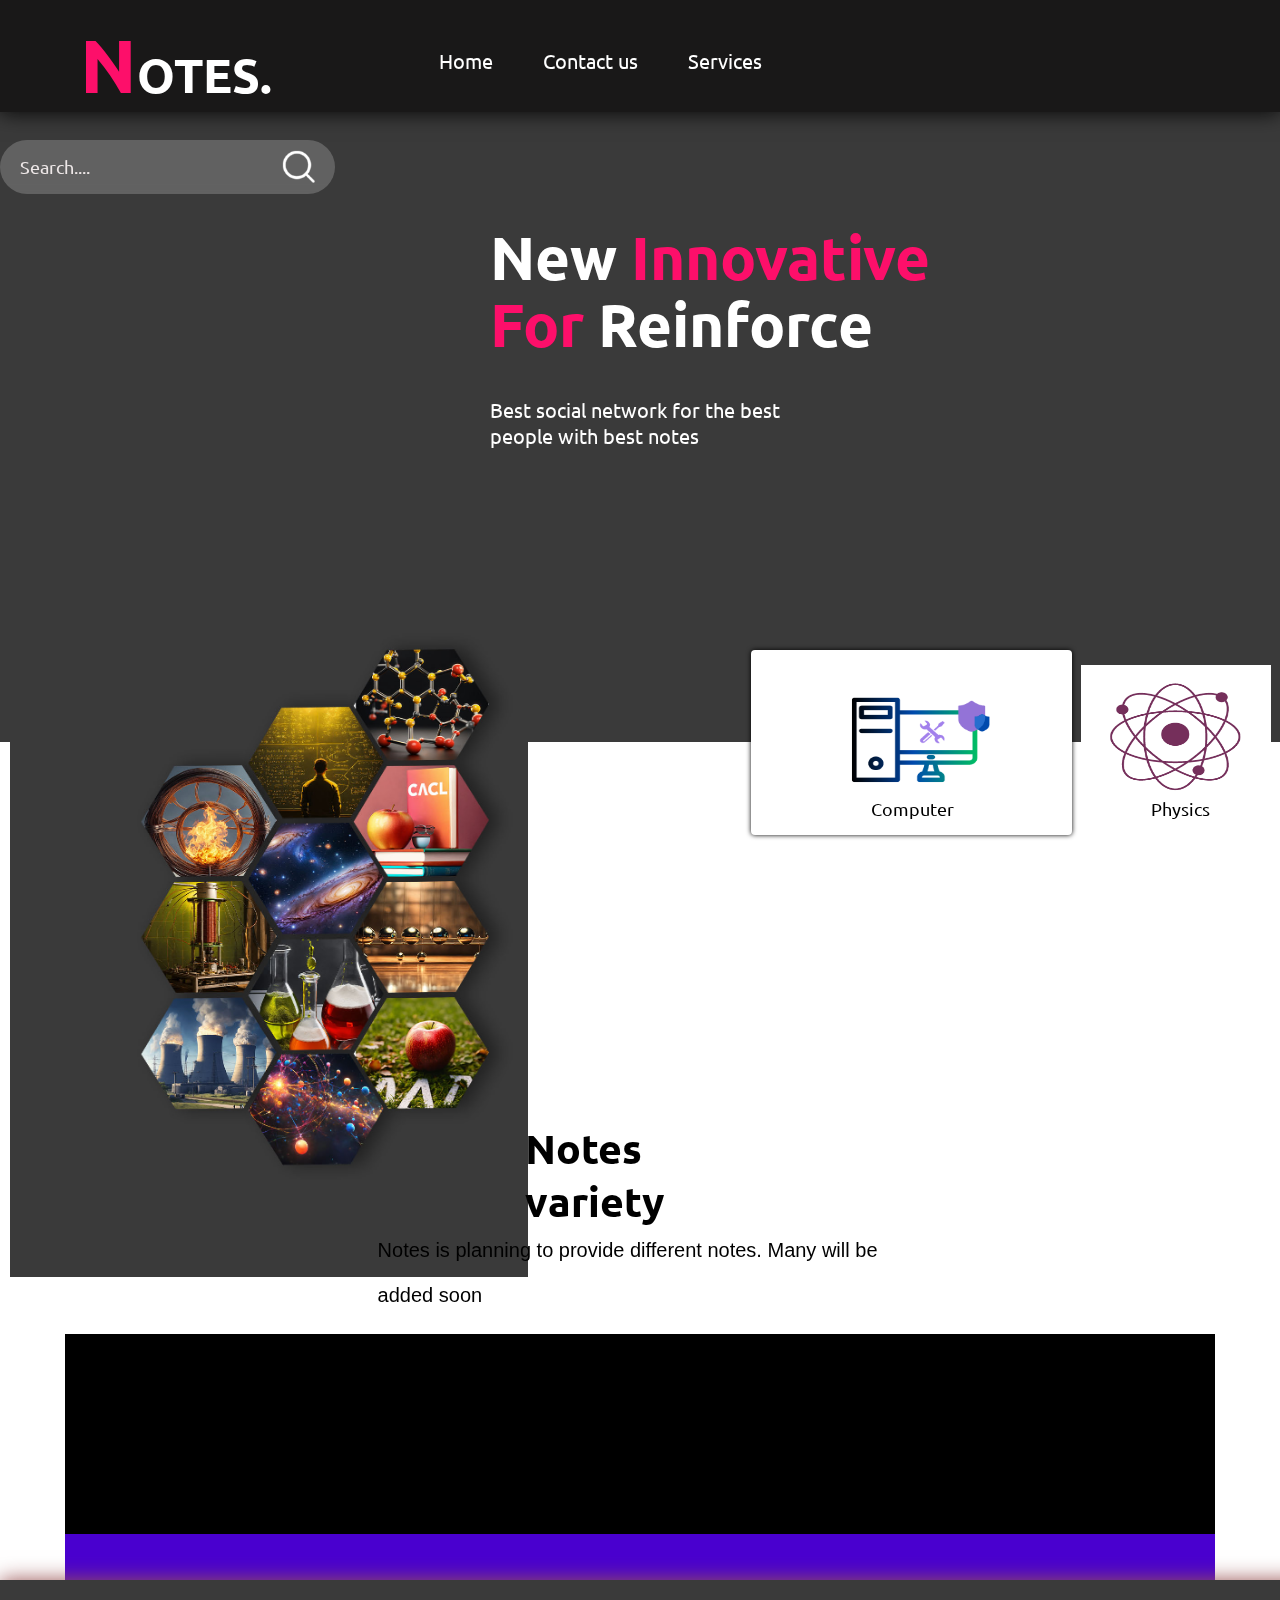
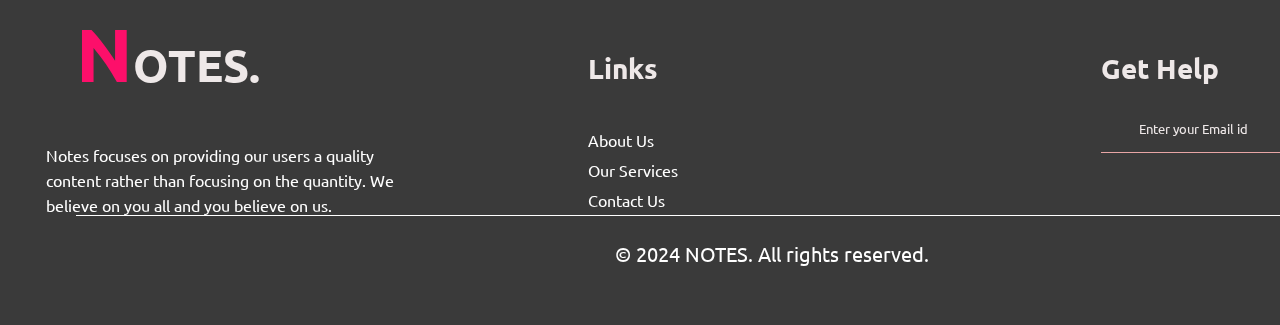
==== index.html @ 2093e9e4 "updated" ====
<!DOCTYPE html>
<html lang="en">

<head>
    <meta charset="UTF-8">
    <link rel="stylesheet" type="text/css" href="style.css">
    <meta name="viewport" content="width=device-width, initial-scale=1.0">
    <title>NOTES</title>
    <link rel="stylesheet" href="https://cdnjs.cloudflare.com/ajax/libs/font-awesome/6.6.0/css/all.min.css"
        integrity="sha512-Kc323vGBEqzTmouAECnVceyQqyqdsSiqLQISBL29aUW4U/M7pSPA/gEUZQqv1cwx4OnYxTxve5UMg5GT6L4JJg=="
        crossorigin="anonymous" referrerpolicy="no-referrer" />
    <link rel="preconnect" href="https://fonts.googleapis.com">
    <link rel="preconnect" href="https://fonts.gstatic.com" crossorigin>
    <link
        href="https://fonts.googleapis.com/css2?family=Ubuntu:ital,wght@0,300;0,400;0,500;0,700;1,300;1,400;1,500;1,700&display=swap"
        rel="stylesheet">
    <script async src="https://pagead2.googlesyndication.com/pagead/js/adsbygoogle.js?client=ca-pub-4961060830038316"
        crossorigin="anonymous"></script>
    <script src="home.js"></script>
</head>

<body>
    <header>
        <nav class="header">
            <div id="left">
                <h1><span>N</span>OTES.</h1>
            </div>
            <div id="mid">
                <ul>
                    <li><a href="home.html">Home</a></li>
                    <li><a href="contactus.html">Contact us</a></li>
                    <li><a href="service.html">Services</a></li>
                </ul>
            </div>
            <div id="right">
                <div class="search">
                    <form id="search">
                        <input type="text" placeholder="Search....">
                        <button type="submit" class="btn">
                            <img src="images/png.png">
                        </button>
                    </form>
                </div>
            </div>
            <input type="checkbox" id="check">
            <label for="check" id="checkbtn"><i class="fa-solid fa-bars"></i></label>
        </nav>
    </header>
    <div class="container">
        <div class="left">
            <h1>New <span>Innovative </span></h1>
            <h2><span>For </span>Reinforce</h2>
            <p>Best social network for the best <br> people with best notes</p>
        </div>
        <div class="right">
            <img src="images/photoshop/notes.jpg">
        </div>
    </div>
    <div class="main">
        <div class="mainer">
            <div id="img1">
                <img src="images/photoshop/comp.png">
                <p>Computer</p>
            </div>
            <div id="img2">
                <img src="images/photoshop/phy.png">
                <p>Physics</p>
            </div>
            <div id="img3">
                <img src="images/photoshop/chem.jpg">
                <p>Chemistry</p>
            </div>
            <div id="img4">
                <img src="images/photoshop/math.png">
                <p>Mathematics</p>
            </div>
        </div>
        <div class="midder">
            <h5>Notes variety</h5>
            <p>Notes is planning to provide different notes. Many will be added soon</p>
        </div>
        <div class="maindown">
            <div class="item" id="item1"></div>
            <div class="item" id="item2"></div>
            <div class="item" id="item3"></div>
            <div class="item" id="item4"></div>
            <div class="item" id="item5"></div>
            <div class="item" id="item6"></div>
        </div>
    </div>
    <footer>
        <div class="row">
            <div class="column">
                <h1><span>N</span>OTES.</h1>
                <div id="fpara">
                    <p>Notes focuses on providing our users a quality content rather than focusing on the quantity. We
                        believe on you all and you believe on us.
                </div>
                </p>
            </div>
            <div class="column">
                <h3>Links</h3>
                <ul>
                    <li><a href="aboutus.html">About Us</a></li>
                    <li><a href="service.html">Our Services</a></li>
                    <li><a href="contact.html">Contact Us</a></li>
                </ul>
            </div>
            <div class="column">
                <h3>Get Help</h3>
                <form>
                    <i class="fa-regular fa-envelope" style="color: aliceblue;"></i>
                    <input type="email" placeholder="Enter your Email id" required>
                    <button type="submit"><i class="fa-solid fa-arrow-right"></i></button>
                </form>
            </div>
        </div>

        <div class="classicons">
            <a href="https://www.facebook.com/"></a><i class="fab fa-facebook"></i>
        </div>

        <hr>
        <div class="copy">
            <p>&copy; 2024 NOTES. All rights reserved.</p>
        </div>
    </footer>
    <script src="home.js"></script>
</body>

</html>
---- style.css ----
* {
    margin: 0px;
    padding: 0px;
    font-family: ubuntu;
    box-sizing: border-box;
}

body {
    background-color: #ffffff;
    font-family: "Ubuntu", sans-serif;
    font-weight: 400;
    font-style: normal;
}

/*header started*/

.header {
    background-color: #191818;
    height: 112px;
    margin: auto;
    box-shadow: 0px 0px 20px #030303;
    position: sticky;
    top: 0px;
    z-index: 1;
}

/*left part of the header*/

#left {
    width: 256px;
    height: 112px;
    float: left;
    margin-left: 64px;
}

#left h1 {
    padding: 16px;
    color: #ffffff;
    font-size: 48px;
}

#left h1 span {
    color: #fd0f6a;
    font-size: 75px;
}

/*left part of the header end*/

/*mid part of the header start*/

#mid {
    float: left;
    width: 640px;
    height: 112px;
    margin-left: 1em;
}

#mid ul {
    margin-top: 3em;
    margin-left: 5em;
}

#mid ul li {
    display: inline;
    padding: 23px;
}

#mid ul li a {
    list-style: none;
    text-decoration: none;
    font-size: 20px;
    color: #ffffff;
    position: relative;
}

#mid ul li a::after {
    content: '';
    background: #ff345c;
    width: 0px;
    height: 3px;
    position: absolute;
    left: 0px;
    bottom: -6px;
    transition: 0.5s;
}

#mid ul li a:hover::after {
    width: 100%;
}

/*mid part of the header ended*/

/*right part of the header start*/
#right {
    float: left;
    width: 335px;
}

.search {
    margin-top: 28px;
}

#search {
    width: 100%;
    max-width: 400px;
    background-color: rgb(255, 255, 255, 0.2);
    display: flex;
    align-items: center;
    border-radius: 80px;
    padding: 2px 10px;
    backdrop-filter: blur(4px) saturate(180%);
}

#search input {
    background-color: transparent;
    flex: 1;
    border: 0;
    outline: none;
    padding: 14px 10px;
    font-size: 18px;
    color: #eee8e8;
    font-family: ubuntu;
}

::placeholder {
    color: #eee8e8;
    font-family: ubuntu;
}

#search button {
    border: 0;
    background-color: transparent;
    border-radius: 50%;
    cursor: pointer;
}

#search button img {
    width: 35px;
    margin-right: 10px;

}
#checkbtn{
    float: right;
    line-height: 100px;
    color: #f2f1f1;
    margin-right: 10px;
    
}
#check{
    display: none;
}

/*right part of the header ended*/
/*header ended*/

/*main body started*/
/*container started*/
.container {
    background-color: #3a3a3a;
    height: 630px;
}

/* container left body started*/

.left {
    width: 50%;
    height: 480px;
    box-sizing: border-box;
    margin-left: 8px;
    float: left;
    margin-top: 40px;
}

.left h1 {
    display: block;
    margin-left: 23%;
    margin-top: 12%;
    font-size: 60px;
    line-height: 55px;
    color: #ffffff;
}

.left h1 span {
    color: #fd0f6a;

}

.left h2 {
    display: block;
    margin-left: 23%;
    font-size: 60px;
    color: #ffffff;
}

.left h2 span {
    color: #fd0f6a;
}

.left p {
    display: block;
    margin-left: 23%;
    font-size: 20px;
    margin-top: 35px;
    font-family: "ubuntu";
    color: #ffffff;
}


/*left body ended*/

/*right body started*/
.right {

    width: 739px;
    height: 480px;
    box-sizing: border-box;
    margin-left: 10px;
    float: left;
    margin-right: 2px;
    margin-top: 10px;
}

.right img {
    width: 518px;
    height: 705px;
    margin-top: -70px;

}

/*right body ended*/

/*main part && middle box included*/

.main {
    background-color: #ffffff;
    height: 800px;
    box-sizing: border-box;
}

.mainer {
    background-color: #ffffff;
    height: 185px;
    position: relative;
    top: -92px;
    margin: 0px 208px;
    border-radius: 4px;
    box-shadow: 0px 0px 5px #000000;
    display: flex;
}

#img1 img {
    width: 160px;
    height: 110px;
    margin-top: 35px;
    margin-left: 90px;
}

#img2 img {
    width: 190px;
    height: 130px;
    margin-top: 15px;
    margin-left: 80px;
}

#img3 img {
    width: 150px;
    height: 135px;
    margin-top: 10px;
    margin-left: 90px;
}

#img4 img {
    width: 135px;
    height: 105px;
    margin-top: 38px;
    margin-left: 92px;
}

#img1 p {
    margin-left: 120px;
    font-size: 18px;
    font-weight: 400;
}


#img2 p {
    margin-left: 150px;
    font-size: 18px;
    font-weight: 400;
}

#img3 p {
    margin-left: 103px;
    font-size: 18px;
    font-weight: 400;
}

#img4 p {
    margin-left: 105px;
    font-weight: 400;
    font-size: 18px;
}

#vertical {
    background-color: #3a3a3a;
    width: 2px;
    height: 100px;
    display: inline-block;
}

/*main part && middle box ended*/

.midder h5 {
    font-size: 41px;
    margin: auto;
    width: 18%;
    margin-top: -40px;
}

.midder p {
    margin: auto;
    font-size: 20px;
    width: 41%;
    line-height: 45px;
    font-family: "Hind Siliguri", sans-serif;
}

.maindown {
    background-color: #4900cf;
    height: 560px;
    margin: 16px 65px 0px;
    display: flex;
}

.item {
    background-color: #000000;
    height: 200px;
    width: 200px;
    justify-content: center;
    flex-direction: column;
}

/*maindown started*/


/*maindown ended*/

/*main body ended*/

/*footer started*/

footer {
    width: 1518px;
    height: 345px;
    background: #3a3a3a;
    margin-top: 3%;
    line-height: 25px;
    position: absolute;
    box-shadow: 0px 0px 20px #985353;
}

.row {
    width: 90%;
    margin: auto;
    display: flex;
    flex-wrap: wrap;
    align-items: flex-start;
    justify-content: space-between;
    margin-top: 60px;
}

.column {
    flex-basis: 25%;
}

.column :nth-child(2),
.column:nth-child(3) {
    flex-basis: 25%;
}

.column h1 {
    font-size: 45px;
    color: #eee8e8;
}

.column span {
    color: #fd0f6a;
    font-size: 75px;
}

.column h3 {
    font-size: 28px;
    color: #eee8e8;
    position: relative;
    bottom: -15px;
}

#fpara p {
    bottom: -65px;
    position: relative;
    font-size: 16px;
    color: #ffffff;
    margin-left: -30px;
}

.column ul li {
    list-style: none;
    line-height: 30px;
    position: relative;
    bottom: -60px;

}

.column ul li a {
    text-decoration: none;
    color: #ffffff;
}

.column form {
    display: flex;
    align-items: center;
    padding-bottom: 15px;
    margin-top: 55px;
    border-bottom: 1px solid #e8a5a5;
    justify-content: space-between;
}

form .fa-regular {
    font-size: 18px;

}

form input {
    width: 185px;
    background: transparent;
    border: 0;
    outline: none;
    color: #ccc;
    margin-right: 80px;
}

form button {
    background: transparent;
    border: 0;
    outline: none;
    cursor: pointer;
}

form button .fa-solid {
    font-size: 16px;
    color: #ccc;
}

.classicons {
    position: relative;
    margin-left: 1110px;
    bottom: -35px;
}

.classicons .fab {
    width: 40px;
    height: 40px;
    border-radius: 50%;
    text-align: center;
    line-height: 43px;
    font-size: 20px;
    color: #000000;
    background-color: #ffffff;
    cursor: pointer;
}

hr {
    width: 90%;
    border: 0;
    border-bottom: 1px solid #fff;
    margin: 20px auto;
    position: relative;
    bottom: -40px;
}

.copy {
    margin-left: 615px;
    margin-top: 1%;
    justify-content: center;

}

.copy p {
    color: rgb(255, 255, 255);
    font-family: ubuntu;
    font-size: 20px;
    position: relative;
    bottom: -45px;
}


/*footer ended*/
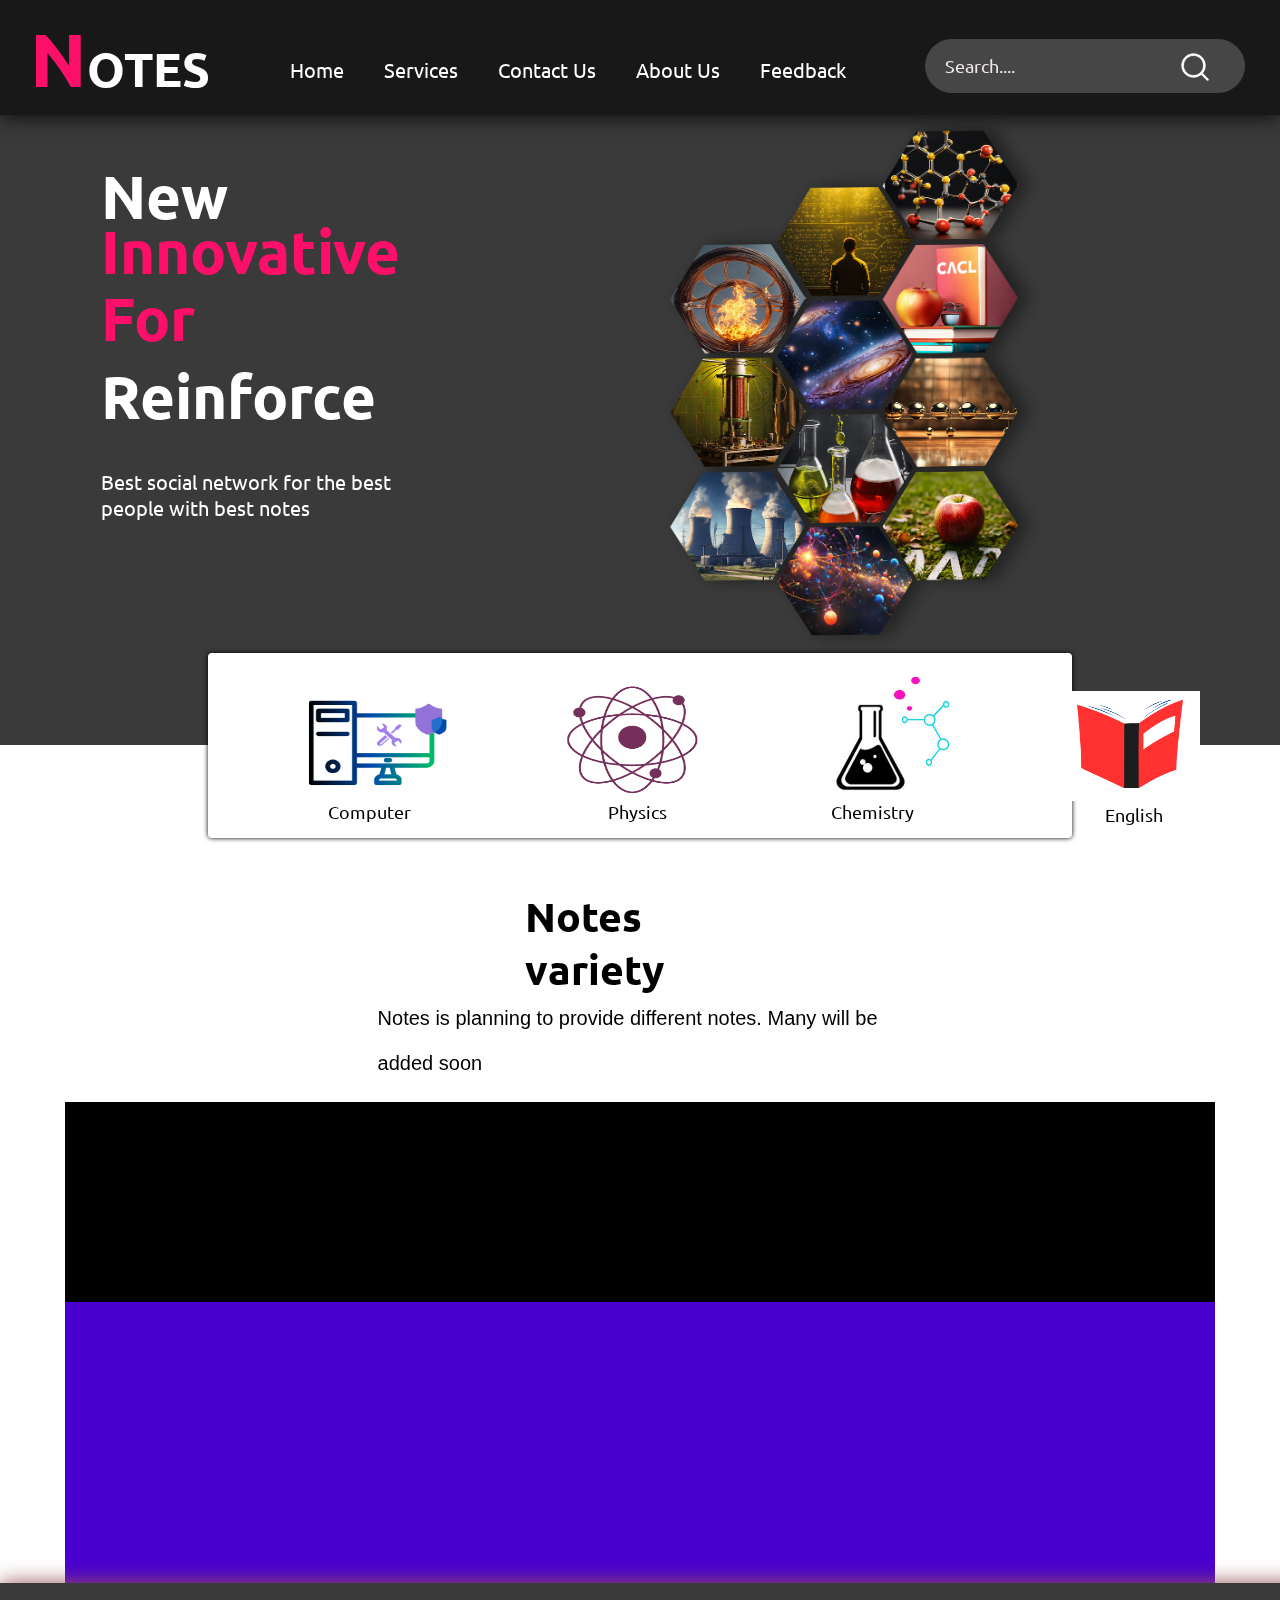
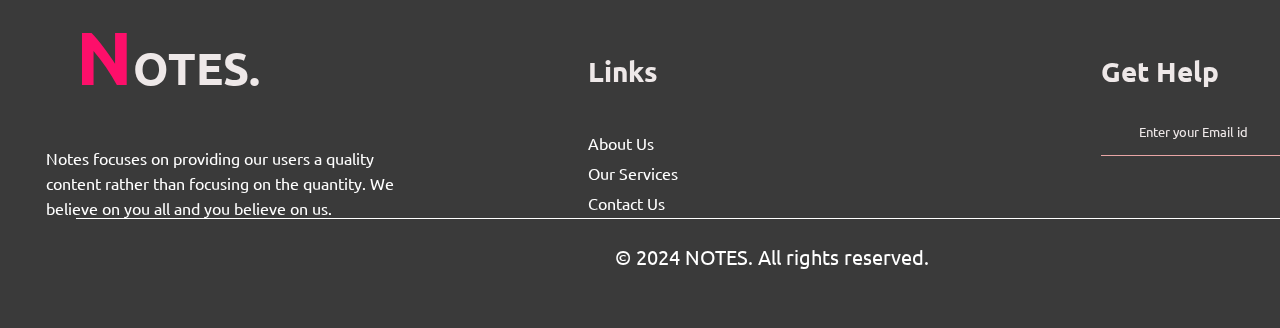
==== commit 49792de2: "updated" ====
--- a/index.html
+++ b/index.html
@@ -3,9 +3,9 @@
 
 <head>
     <meta charset="UTF-8">
-    <link rel="stylesheet" type="text/css" href="style.css">
     <meta name="viewport" content="width=device-width, initial-scale=1.0">
-    <title>NOTES</title>
+    <title>Notes</title>
+    <link rel="stylesheet" href="style.css">
     <link rel="stylesheet" href="https://cdnjs.cloudflare.com/ajax/libs/font-awesome/6.6.0/css/all.min.css"
         integrity="sha512-Kc323vGBEqzTmouAECnVceyQqyqdsSiqLQISBL29aUW4U/M7pSPA/gEUZQqv1cwx4OnYxTxve5UMg5GT6L4JJg=="
         crossorigin="anonymous" referrerpolicy="no-referrer" />
@@ -16,42 +16,38 @@
         rel="stylesheet">
     <script async src="https://pagead2.googlesyndication.com/pagead/js/adsbygoogle.js?client=ca-pub-4961060830038316"
         crossorigin="anonymous"></script>
-    <script src="home.js"></script>
 </head>
 
 <body>
-    <header>
-        <nav class="header">
-            <div id="left">
-                <h1><span>N</span>OTES.</h1>
-            </div>
-            <div id="mid">
-                <ul>
-                    <li><a href="home.html">Home</a></li>
-                    <li><a href="contactus.html">Contact us</a></li>
-                    <li><a href="service.html">Services</a></li>
-                </ul>
-            </div>
-            <div id="right">
-                <div class="search">
-                    <form id="search">
-                        <input type="text" placeholder="Search....">
-                        <button type="submit" class="btn">
-                            <img src="images/png.png">
-                        </button>
-                    </form>
-                </div>
-            </div>
-            <input type="checkbox" id="check">
-            <label for="check" id="checkbtn"><i class="fa-solid fa-bars"></i></label>
-        </nav>
-    </header>
+    <nav>
+        <div id="nav-bar-1">
+            <h1><span>N</span>OTES</h1>
+        </div>
+        <div id="nav-bar-2">
+            <ul>
+                <li>Home<a href="index.html"></a></li>
+                <li>Services<a href="#"></a></li>
+                <li>Contact Us<a href="#"></a></li>
+                <li>About Us<a href="#"></a></li>
+                <li>Feedback<a href="#"></a></li>
+            </ul>
+        </div>
+        <div id="nav-bar-3">
+            <form id="search">
+                <input type="text" placeholder="Search....">
+                <button type="submit" class="btn">
+                    <img src="images/png.png">
+                </button>
+            </form>
+        </div>
+    </nav>
     <div class="container">
         <div class="left">
             <h1>New <span>Innovative </span></h1>
             <h2><span>For </span>Reinforce</h2>
             <p>Best social network for the best <br> people with best notes</p>
         </div>
+        
         <div class="right">
             <img src="images/photoshop/notes.jpg">
         </div>
@@ -71,8 +67,8 @@
                 <p>Chemistry</p>
             </div>
             <div id="img4">
-                <img src="images/photoshop/math.png">
-                <p>Mathematics</p>
+                <img src="images/photoshop/eng.png">
+                <p>English</p>
             </div>
         </div>
         <div class="midder">
@@ -93,7 +89,8 @@
             <div class="column">
                 <h1><span>N</span>OTES.</h1>
                 <div id="fpara">
-                    <p>Notes focuses on providing our users a quality content rather than focusing on the quantity. We
+                    <p>Notes focuses on providing our users a quality content rather than focusing on the quantity.
+                        We
                         believe on you all and you believe on us.
                 </div>
                 </p>
@@ -124,8 +121,9 @@
         <div class="copy">
             <p>&copy; 2024 NOTES. All rights reserved.</p>
         </div>
-    </footer>
+    </footer> 
     <script src="home.js"></script>
+
 </body>
 
 </html>--- a/style.css
+++ b/style.css
@@ -2,124 +2,79 @@
     margin: 0px;
     padding: 0px;
     font-family: ubuntu;
-    box-sizing: border-box;
-}
-
-body {
-    background-color: #ffffff;
-    font-family: "Ubuntu", sans-serif;
-    font-weight: 400;
-    font-style: normal;
-}
-
-/*header started*/
-
-.header {
+}
+
+nav {
+    width: 100%;
+    height: 115px;
     background-color: #191818;
-    height: 112px;
-    margin: auto;
     box-shadow: 0px 0px 20px #030303;
     position: sticky;
-    top: 0px;
-    z-index: 1;
-}
-
-/*left part of the header*/
-
-#left {
-    width: 256px;
-    height: 112px;
-    float: left;
-    margin-left: 64px;
-}
-
-#left h1 {
-    padding: 16px;
+    display: flex;
+    align-items: center;
+    justify-content: space-between;
+    overflow: hidden;
+}
+
+nav #nav-bar-1 {
+    display: flex;
+    align-items: center;
+    justify-content: space-between;
+    margin-left: 30px;
+}
+
+nav h1 {
     color: #ffffff;
     font-size: 48px;
 }
 
-#left h1 span {
+nav h1 span {
     color: #fd0f6a;
     font-size: 75px;
 }
 
-/*left part of the header end*/
-
-/*mid part of the header start*/
-
-#mid {
-    float: left;
-    width: 640px;
-    height: 112px;
-    margin-left: 1em;
-}
-
-#mid ul {
-    margin-top: 3em;
-    margin-left: 5em;
-}
-
-#mid ul li {
-    display: inline;
-    padding: 23px;
-}
-
-#mid ul li a {
+nav #nav-bar-2 {
+    display: flex;
+    align-items: center;
+    margin-top: 25px;
+}
+
+nav ul {
+    display: flex;
     list-style: none;
+}
+
+nav ul li {
     text-decoration: none;
     font-size: 20px;
     color: #ffffff;
-    position: relative;
-}
-
-#mid ul li a::after {
-    content: '';
-    background: #ff345c;
-    width: 0px;
-    height: 3px;
-    position: absolute;
-    left: 0px;
-    bottom: -6px;
-    transition: 0.5s;
-}
-
-#mid ul li a:hover::after {
+    margin: 0px 20px;
+    cursor: pointer;
+    position: relative;
+}
+
+#nav-bar-3 {
     width: 100%;
-}
-
-/*mid part of the header ended*/
-
-/*right part of the header start*/
-#right {
-    float: left;
-    width: 335px;
-}
-
-.search {
-    margin-top: 28px;
-}
-
-#search {
-    width: 100%;
-    max-width: 400px;
+    max-width: 300px;
     background-color: rgb(255, 255, 255, 0.2);
     display: flex;
     align-items: center;
     border-radius: 80px;
     padding: 2px 10px;
     backdrop-filter: blur(4px) saturate(180%);
-}
-
-#search input {
+    margin-right: 35px;
+    margin-top: 16px;
+}
+
+#nav-bar-3 input {
     background-color: transparent;
-    flex: 1;
     border: 0;
     outline: none;
     padding: 14px 10px;
     font-size: 18px;
     color: #eee8e8;
     font-family: ubuntu;
+    margin-right: 50px;
 }
 
 ::placeholder {
@@ -127,49 +82,64 @@
     font-family: ubuntu;
 }
 
-#search button {
+#nav-bar-3 button {
     border: 0;
     background-color: transparent;
     border-radius: 50%;
     cursor: pointer;
 }
 
-#search button img {
-    width: 35px;
-    margin-right: 10px;
-
-}
-#checkbtn{
-    float: right;
-    line-height: 100px;
-    color: #f2f1f1;
-    margin-right: 10px;
-    
-}
-#check{
-    display: none;
-}
-
-/*right part of the header ended*/
-/*header ended*/
-
-/*main body started*/
-/*container started*/
+#nav-bar-3 button img {
+    width: 30px;
+    margin: -8px -15px;
+
+}
+
+@media (max-width:415px) {
+    nav h1 {
+        font-size: 35px;
+
+        margin-bottom: 22px;
+    }
+
+    nav ul {
+        position: fixed;
+        top: 100px;
+        left: 0px;
+        background-color: #343131;
+        height: 20vh;
+        width: 100%;
+        display: block;
+        text-align: center;
+    }
+
+    nav ul li {
+        margin-top: 10px;
+    }
+
+    #nav-bar-3 {
+        position: fixed;
+        top: 300px;
+        background-color: #fd0f6a;
+    }
+
+}
+
+/*navigation ended
+
+ container left body started*/
+
 .container {
     background-color: #3a3a3a;
     height: 630px;
-}
-
-/* container left body started*/
-
-.left {
-    width: 50%;
-    height: 480px;
-    box-sizing: border-box;
-    margin-left: 8px;
-    float: left;
-    margin-top: 40px;
-}
+    display: flex;
+    justify-content: space-between;
+    overflow: hidden;
+}
+
+
+
+
 
 .left h1 {
     display: block;
@@ -210,19 +180,17 @@
 
 /*right body started*/
 .right {
-
     width: 739px;
     height: 480px;
     box-sizing: border-box;
     margin-left: 10px;
-    float: left;
     margin-right: 2px;
     margin-top: 10px;
 }
 
 .right img {
     width: 518px;
-    height: 705px;
+    height: 690px;
     margin-top: -70px;
 
 }
@@ -270,8 +238,8 @@
 }
 
 #img4 img {
-    width: 135px;
-    height: 105px;
+    width: 140px;
+    height: 110px;
     margin-top: 38px;
     margin-left: 92px;
 }
@@ -296,7 +264,7 @@
 }
 
 #img4 p {
-    margin-left: 105px;
+    margin-left: 137px;
     font-weight: 400;
     font-size: 18px;
 }
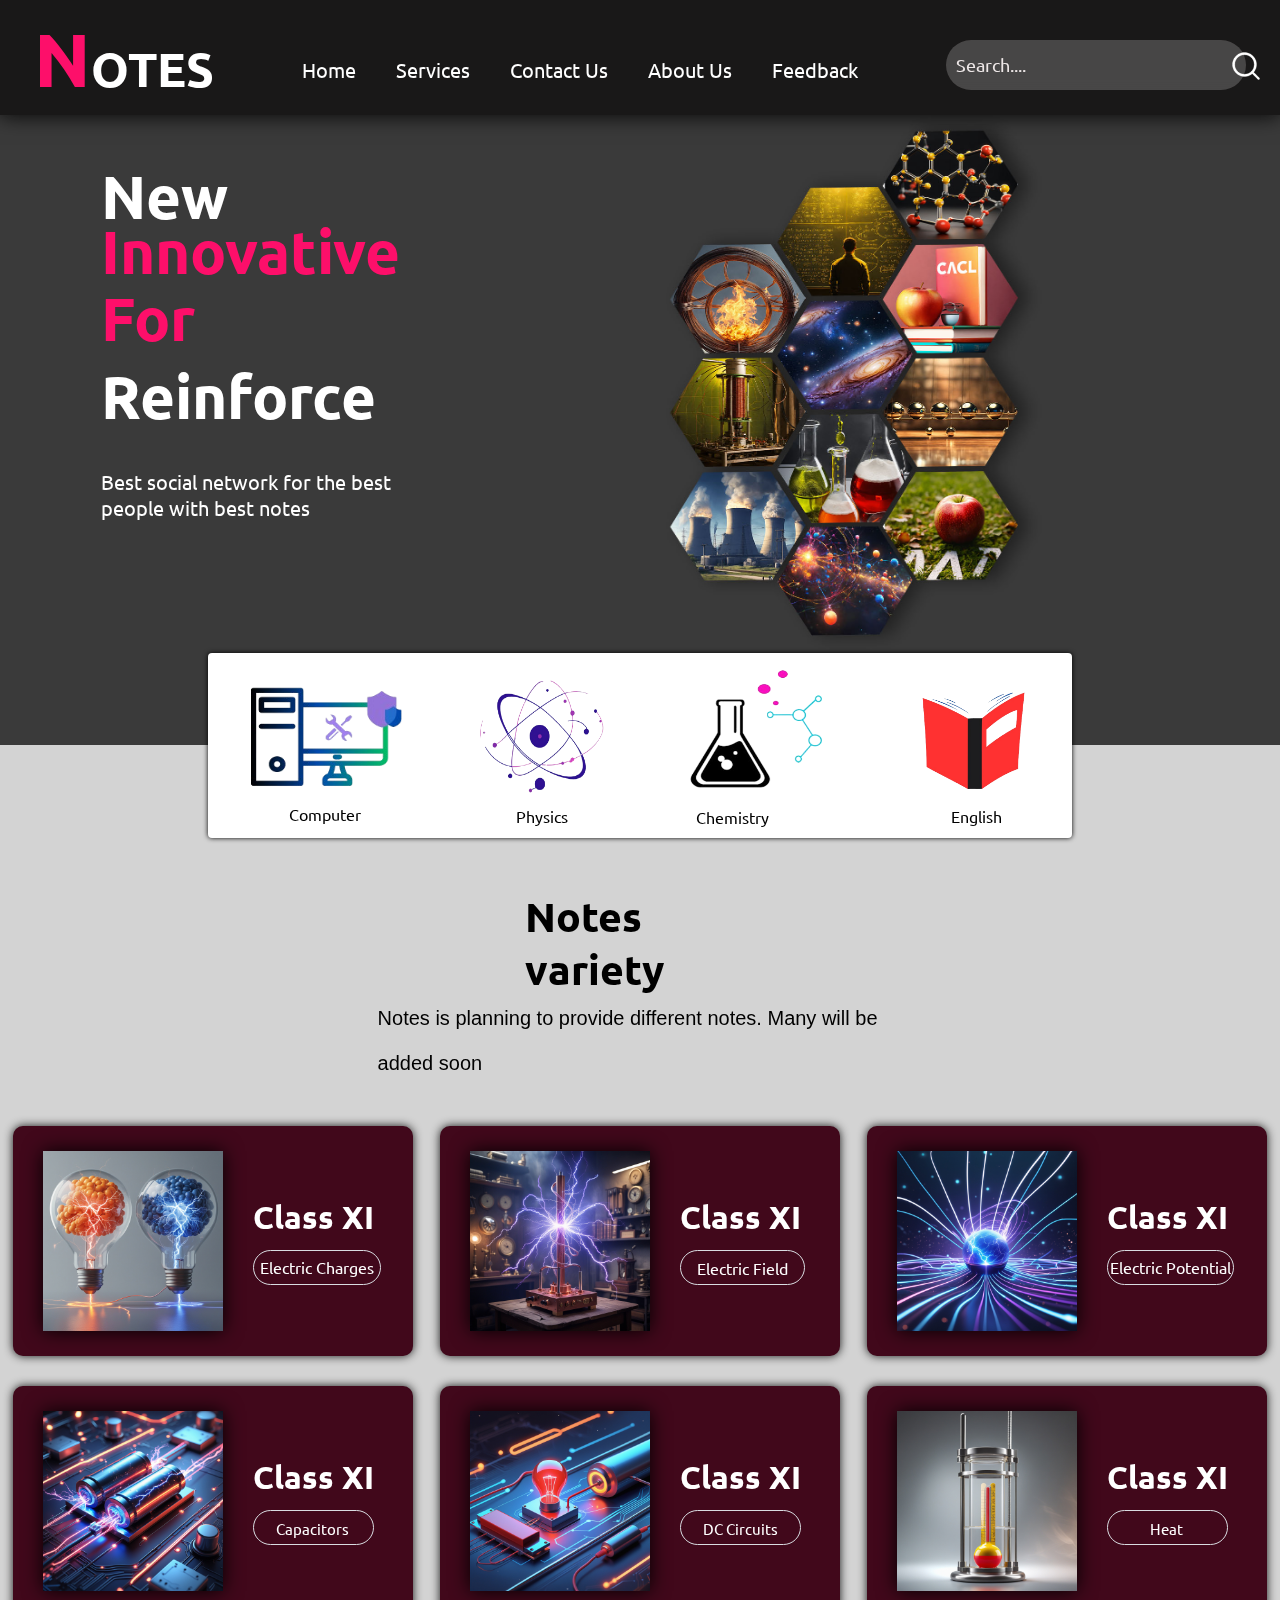
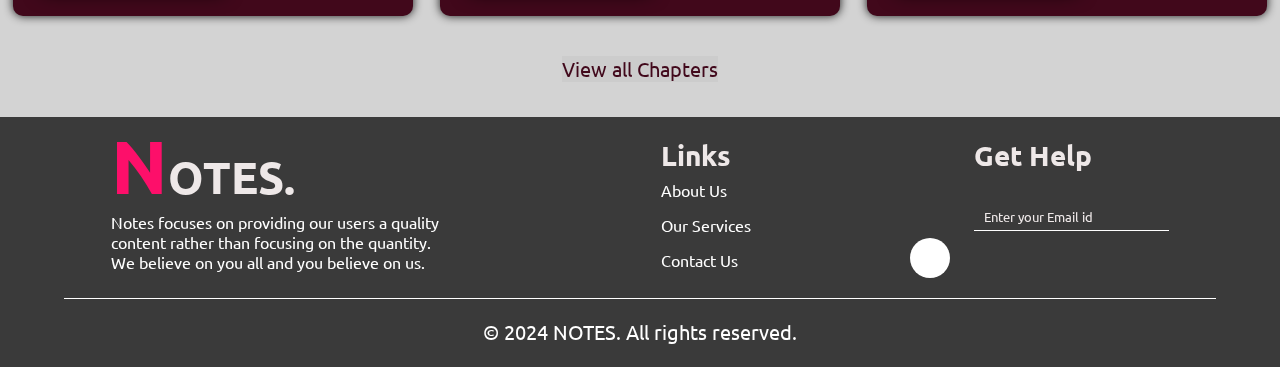
==== commit f31bbad7: "new upda" ====
--- a/index.html
+++ b/index.html
@@ -16,6 +16,7 @@
         rel="stylesheet">
     <script async src="https://pagead2.googlesyndication.com/pagead/js/adsbygoogle.js?client=ca-pub-4961060830038316"
         crossorigin="anonymous"></script>
+   
 </head>
 
 <body>
@@ -25,11 +26,11 @@
         </div>
         <div id="nav-bar-2">
             <ul>
-                <li>Home<a href="index.html"></a></li>
-                <li>Services<a href="#"></a></li>
-                <li>Contact Us<a href="#"></a></li>
-                <li>About Us<a href="#"></a></li>
-                <li>Feedback<a href="#"></a></li>
+                <li><a href="index.html">Home</a></li>
+                <li><a href="#">Services</a></li>
+                <li><a href="#">Contact Us</a></li>
+                <li><a href="#">About Us</a></li>
+                <li><a href="#">Feedback</a></li>
             </ul>
         </div>
         <div id="nav-bar-3">
@@ -47,26 +48,26 @@
             <h2><span>For </span>Reinforce</h2>
             <p>Best social network for the best <br> people with best notes</p>
         </div>
-        
+
         <div class="right">
             <img src="images/photoshop/notes.jpg">
         </div>
     </div>
     <div class="main">
         <div class="mainer">
-            <div id="img1">
+            <div id="img1" class="image-12">
                 <img src="images/photoshop/comp.png">
                 <p>Computer</p>
             </div>
-            <div id="img2">
+            <div id="img2" class="image-12">
                 <img src="images/photoshop/phy.png">
                 <p>Physics</p>
             </div>
-            <div id="img3">
-                <img src="images/photoshop/chem.jpg">
+            <div id="img3" class="image-12">
+                <img src="images/photoshop/chem.png">
                 <p>Chemistry</p>
             </div>
-            <div id="img4">
+            <div id="img4" class="image-12">
                 <img src="images/photoshop/eng.png">
                 <p>English</p>
             </div>
@@ -75,27 +76,92 @@
             <h5>Notes variety</h5>
             <p>Notes is planning to provide different notes. Many will be added soon</p>
         </div>
-        <div class="maindown">
-            <div class="item" id="item1"></div>
-            <div class="item" id="item2"></div>
-            <div class="item" id="item3"></div>
-            <div class="item" id="item4"></div>
-            <div class="item" id="item5"></div>
-            <div class="item" id="item6"></div>
+        <div class="all-items">
+            <div class="maindown">
+                <div class="item" id="item1">
+                    <img src="images/photoshop/ec.jpg">
+                    <div class="hp">
+                        <div class="ihead">
+                            <h1>Class XI</h1>
+                        </div>
+                        <div class="ipara">
+                            <p><a href="heat.html">Electric Charges</a></p>
+                        </div>
+                    </div>
+                </div>
+                <div class="item" id="item2">
+                    <img src="images/photoshop/ele.jpg">
+                    <div class="hp">
+                        <div class="ihead">
+                            <h1>Class XI</h1>
+                        </div>
+                        <div class="ipara">
+                            <p><a href="heat.html">Electric Field</a></p>
+                        </div>
+                    </div>
+                </div>
+                <div class="item" id="item3">
+                    <img src="images/photoshop/ep.jpg">
+                    <div class="hp">
+                        <div class="ihead">
+                            <h1>Class XI</h1>
+                        </div>
+                        <div class="ipara">
+                            <p><a href="heat.html">Electric Potential</a></p>
+                        </div>
+                    </div>
+                </div>
+                <div class="item" id="item4">
+                    <img src="images/photoshop/cap.jpg">
+                    <div class="hp">
+                        <div class="ihead">
+                            <h1>Class XI</h1>
+                        </div>
+                        <div class="ipara">
+                            <p><a href="heat.html">Capacitors</a></p>
+                        </div>
+                    </div>
+                </div>
+                <div class="item" id="item5">
+                    <img src="images/photoshop/dc.jpg">
+                    <div class="hp">
+                        <div class="ihead">
+                            <h1>Class XI</h1>
+                        </div>
+                        <div class="ipara">
+                            <p><a href="circuit.html"> DC Circuits</a></p>
+                        </div>
+                    </div>
+                </div>
+                <div class="item" id="item6">
+                    <img src="images/photoshop/heat.jpg">
+                    <div class="hp">
+                        <div class="ihead">
+                            <h1>Class XI</h1>
+                        </div>
+                        <div class="ipara">
+                            <p><a href="heat.html">Heat</a> </p>
+                        </div>
+                    </div>
+                </div>
+            </div>
+            <div id="show-more">
+                <button id="btn">View all Chapters</button>
+            </div>
         </div>
+
     </div>
     <footer>
-        <div class="row">
-            <div class="column">
+        <div class="main-foot">
+            <div class="branch-foot">
                 <h1><span>N</span>OTES.</h1>
                 <div id="fpara">
-                    <p>Notes focuses on providing our users a quality content rather than focusing on the quantity.
-                        We
-                        believe on you all and you believe on us.
+                    <p>Notes focuses on providing our users a quality <br> content rather than focusing on the quantity.
+                        <br>We believe on you all and you believe on us.
                 </div>
                 </p>
             </div>
-            <div class="column">
+            <div class="branch-foot">
                 <h3>Links</h3>
                 <ul>
                     <li><a href="aboutus.html">About Us</a></li>
@@ -103,16 +169,15 @@
                     <li><a href="contact.html">Contact Us</a></li>
                 </ul>
             </div>
-            <div class="column">
+            <div class="branch-foot">
                 <h3>Get Help</h3>
                 <form>
                     <i class="fa-regular fa-envelope" style="color: aliceblue;"></i>
-                    <input type="email" placeholder="Enter your Email id" required>
-                    <button type="submit"><i class="fa-solid fa-arrow-right"></i></button>
+                    <input type="email" placeholder="Enter your Email id" required> 
+                    <button type="submit"><i class="fa-solid fa-arrow-right"></i></button> 
                 </form>
             </div>
         </div>
-
         <div class="classicons">
             <a href="https://www.facebook.com/"></a><i class="fab fa-facebook"></i>
         </div>
@@ -121,9 +186,9 @@
         <div class="copy">
             <p>&copy; 2024 NOTES. All rights reserved.</p>
         </div>
-    </footer> 
+        </div>
+    </footer>
     <script src="home.js"></script>
-
 </body>
 
 </html>--- a/style.css
+++ b/style.css
@@ -11,16 +11,14 @@
     box-shadow: 0px 0px 20px #030303;
     position: sticky;
     display: flex;
+    align-items: stretch;
+    justify-content: space-around;
+    overflow: hidden;
+}
+
+nav #nav-bar-1 {
+    display: flex;
     align-items: center;
-    justify-content: space-between;
-    overflow: hidden;
-}
-
-nav #nav-bar-1 {
-    display: flex;
-    align-items: center;
-    justify-content: space-between;
-    margin-left: 30px;
 }
 
 nav h1 {
@@ -39,18 +37,18 @@
     margin-top: 25px;
 }
 
-nav ul {
+#nav-bar-2  ul {
     display: flex;
     list-style: none;
-}
-
-nav ul li {
+    align-items: center;
+}
+
+#nav-bar-2 ul li a{
     text-decoration: none;
     font-size: 20px;
     color: #ffffff;
     margin: 0px 20px;
     cursor: pointer;
-    position: relative;
 }
 
 #nav-bar-3 {
@@ -60,10 +58,8 @@
     display: flex;
     align-items: center;
     border-radius: 80px;
-    padding: 2px 10px;
     backdrop-filter: blur(4px) saturate(180%);
-    margin-right: 35px;
-    margin-top: 16px;
+    margin: 40px 0px 25px 0px;
 }
 
 #nav-bar-3 input {
@@ -74,7 +70,6 @@
     font-size: 18px;
     color: #eee8e8;
     font-family: ubuntu;
-    margin-right: 50px;
 }
 
 ::placeholder {
@@ -137,10 +132,6 @@
     overflow: hidden;
 }
 
-
-
-
-
 .left h1 {
     display: block;
     margin-left: 23%;
@@ -200,8 +191,7 @@
 /*main part && middle box included*/
 
 .main {
-    background-color: #ffffff;
-    height: 800px;
+    background-color: #d3d3d3;
     box-sizing: border-box;
 }
 
@@ -214,66 +204,52 @@
     border-radius: 4px;
     box-shadow: 0px 0px 5px #000000;
     display: flex;
-}
+    justify-content: space-around;
+}
+
+.item:hover img {
+    transform: scale(1.1);
+}
+
 
 #img1 img {
-    width: 160px;
-    height: 110px;
-    margin-top: 35px;
-    margin-left: 90px;
+    width: 175px;
+    height: 128px;
+    margin: 20px 0px 0px 0px;
 }
 
 #img2 img {
-    width: 190px;
-    height: 130px;
-    margin-top: 15px;
-    margin-left: 80px;
+    width: 130px;
+    height: 150px;
+    margin: 10px 0px 0px 0px;
 }
 
 #img3 img {
-    width: 150px;
-    height: 135px;
-    margin-top: 10px;
-    margin-left: 90px;
+    width: 175px;
+    height: 140px;
+    margin: 3px 0px 0px 0px;
 }
 
 #img4 img {
-    width: 140px;
-    height: 110px;
-    margin-top: 38px;
-    margin-left: 92px;
+    width: 135px;
+    height: 120px;
+    margin: 30px 0px 0px 0px;
 }
 
 #img1 p {
-    margin-left: 120px;
-    font-size: 18px;
-    font-weight: 400;
-}
-
+    margin: 0px 0px 0px 50px;
+}
 
 #img2 p {
-    margin-left: 150px;
-    font-size: 18px;
-    font-weight: 400;
+    margin: -10px 0px 0px 40px;
 }
 
 #img3 p {
-    margin-left: 103px;
-    font-size: 18px;
-    font-weight: 400;
+    margin: 8px 0px 0px 27px;
 }
 
 #img4 p {
-    margin-left: 137px;
-    font-weight: 400;
-    font-size: 18px;
-}
-
-#vertical {
-    background-color: #3a3a3a;
-    width: 2px;
-    height: 100px;
-    display: inline-block;
+    margin: 0px 0px 0px 45px;
 }
 
 /*main part && middle box ended*/
@@ -293,23 +269,167 @@
     font-family: "Hind Siliguri", sans-serif;
 }
 
-.maindown {
-    background-color: #4900cf;
-    height: 560px;
-    margin: 16px 65px 0px;
-    display: flex;
-}
-
-.item {
-    background-color: #000000;
-    height: 200px;
-    width: 200px;
+/* website main content included from here*/
+
+.all-items {
+    margin: 10px 0px 0px 0px;
+    box-sizing: border-box;
+}
+
+.all-items .maindown {
+    display: flex;
+    justify-content: space-around;
+    flex-wrap: wrap;
+}
+
+.all-items .maindown .item {
+    background-color: #41081b;
+    border-radius: 10px;
+    box-shadow: 0px 0px 10px #191818;
+    width: 400px;
+    height: 230px;
+    display: flex;
+    flex-wrap: wrap;
+    flex-direction: row;
+    box-sizing: border-box;
+    margin-top: 30px;
+    /* display: none; */
+}
+
+/* .all-items .maindown .item:nth-child(1) { 
+    display: flex;
+}
+
+.all-items .maindown .item:nth-child(2) {
+    display: flex;
+}
+
+.all-items .maindown .item:nth-child(3) {
+    display: flex;
+}
+*/
+.hp {
+    display: flex;
+    flex-direction: column;
     justify-content: center;
-    flex-direction: column;
-}
-
-/*maindown started*/
-
+}
+
+.ihead h1 {
+    color: #fff;
+}
+
+.ipara {
+    border: rgb(217 220 225) 1px solid;
+    border-radius: 18px;
+    height: 35px;
+    box-sizing: border-box;
+    margin: 12px 0px 0px 0px;
+}
+
+.ipara a {
+    text-decoration: none;
+    color: #fff;
+}
+
+#item1 p {
+    padding: 6px 6px;
+    font-size: 16px;
+    cursor: pointer;
+    color: #fff;
+}
+
+#item1 img {
+    width: 180px;
+    height: 180px;
+    margin: 25px 30px;
+    filter: drop-shadow(0px 0px 10px #000);
+}
+
+#item2 p {
+    padding: 7px 16px;
+    font-size: 16px;
+    cursor: pointer;
+    color: #fff;
+}
+
+#item2 img {
+    width: 180px;
+    height: 180px;
+    margin: 25px 30px;
+    filter: drop-shadow(0px 0px 10px #000);
+}
+
+#item3 p {
+    padding: 6px 2px;
+    font-size: 16px;
+    cursor: pointer;
+    color: #fff;
+}
+
+#item3 img {
+    width: 180px;
+    height: 180px;
+    margin: 25px 30px;
+    filter: drop-shadow(0px 0px 10px #000);
+}
+
+#item4 p {
+    padding: 8px 22px;
+    font-size: 15px;
+    cursor: pointer;
+    color: #fff;
+}
+
+#item4 img {
+    width: 180px;
+    height: 180px;
+    margin: 25px 30px;
+    filter: drop-shadow(0px 0px 10px #000);
+}
+
+#item5 p {
+    padding: 8px 22px;
+    font-size: 15px;
+    cursor: pointer;
+    color: #fff;
+}
+
+#item5 img {
+    width: 180px;
+    height: 180px;
+    margin: 25px 30px;
+    filter: drop-shadow(0px 0px 10px #000);
+}
+
+#item6 p {
+    padding: 8px 42px;
+    font-size: 15px;
+    cursor: pointer;
+    color: #fff;
+}
+
+#item6 img {
+    width: 180px;
+    height: 180px;
+    margin: 25px 30px;
+    filter: drop-shadow(0px 0px 10px #000);
+}
+
+#show-more {
+    display: flex;
+    justify-content: center;
+}
+
+#show-more button  {
+    margin: 40px 0px 35px 0px;
+    color: #41081b;
+    font-size: 20px;
+    cursor: pointer;
+    border-bottom: dotted;
+    background-color: #ccc;
+    outline: none;
+    border: 0;
+}
 
 /*maindown ended*/
 
@@ -318,111 +438,91 @@
 /*footer started*/
 
 footer {
-    width: 1518px;
-    height: 345px;
+    width: 100%;
+    height: 250px;
     background: #3a3a3a;
-    margin-top: 3%;
-    line-height: 25px;
     position: absolute;
-    box-shadow: 0px 0px 20px #985353;
-}
-
-.row {
-    width: 90%;
-    margin: auto;
-    display: flex;
-    flex-wrap: wrap;
+    box-sizing: border-box;
+}
+
+.main-foot {
+    display: flex;
+    justify-content: space-around;
     align-items: flex-start;
-    justify-content: space-between;
-    margin-top: 60px;
-}
-
-.column {
-    flex-basis: 25%;
-}
-
-.column :nth-child(2),
-.column:nth-child(3) {
-    flex-basis: 25%;
-}
-
-.column h1 {
+}
+
+.branch-foot h1 {
     font-size: 45px;
     color: #eee8e8;
 }
 
-.column span {
+.branch-foot span {
     color: #fd0f6a;
     font-size: 75px;
 }
 
-.column h3 {
+.branch-foot h3 {
     font-size: 28px;
     color: #eee8e8;
-    position: relative;
-    bottom: -15px;
+    margin-top: 20px;
 }
 
 #fpara p {
-    bottom: -65px;
-    position: relative;
     font-size: 16px;
     color: #ffffff;
-    margin-left: -30px;
-}
-
-.column ul li {
+}
+
+.branch-foot ul li {
     list-style: none;
-    line-height: 30px;
-    position: relative;
-    bottom: -60px;
-
-}
-
-.column ul li a {
+    line-height: 35px;
+
+}
+
+.branch-foot ul li a {
     text-decoration: none;
     color: #ffffff;
-}
-
-.column form {
-    display: flex;
-    align-items: center;
-    padding-bottom: 15px;
-    margin-top: 55px;
-    border-bottom: 1px solid #e8a5a5;
-    justify-content: space-between;
-}
-
-form .fa-regular {
+
+}
+
+.branch-foot form {
+    display: flex;
+    margin: 35px 0px 0px 0px;
+    border-bottom: 1px solid #ffffff;
+    justify-content: space-around;
+}
+
+.branch-foot .fa-regular {
     font-size: 18px;
 
 }
 
-form input {
+.branch-foot input {
     width: 185px;
     background: transparent;
     border: 0;
     outline: none;
     color: #ccc;
-    margin-right: 80px;
-}
-
-form button {
+    padding-left: 10px;
+    padding-bottom: 5px;
+}
+
+.branch-foot button {
     background: transparent;
     border: 0;
     outline: none;
     cursor: pointer;
 }
 
-form button .fa-solid {
+.branch-foot button .fa-solid {
     font-size: 16px;
     color: #ccc;
 }
 
 .classicons {
-    position: relative;
-    margin-left: 1110px;
-    bottom: -35px;
+    display: flex;
+    justify-content: flex-start;
+    margin: -40px 330px 0px 10px;
+    flex-direction: row-reverse;
 }
 
 .classicons .fab {
@@ -442,24 +542,17 @@
     border: 0;
     border-bottom: 1px solid #fff;
     margin: 20px auto;
-    position: relative;
-    bottom: -40px;
 }
 
 .copy {
-    margin-left: 615px;
-    margin-top: 1%;
+    display: flex;
     justify-content: center;
-
 }
 
 .copy p {
     color: rgb(255, 255, 255);
     font-family: ubuntu;
     font-size: 20px;
-    position: relative;
-    bottom: -45px;
-}
-
+}
 
 /*footer ended*/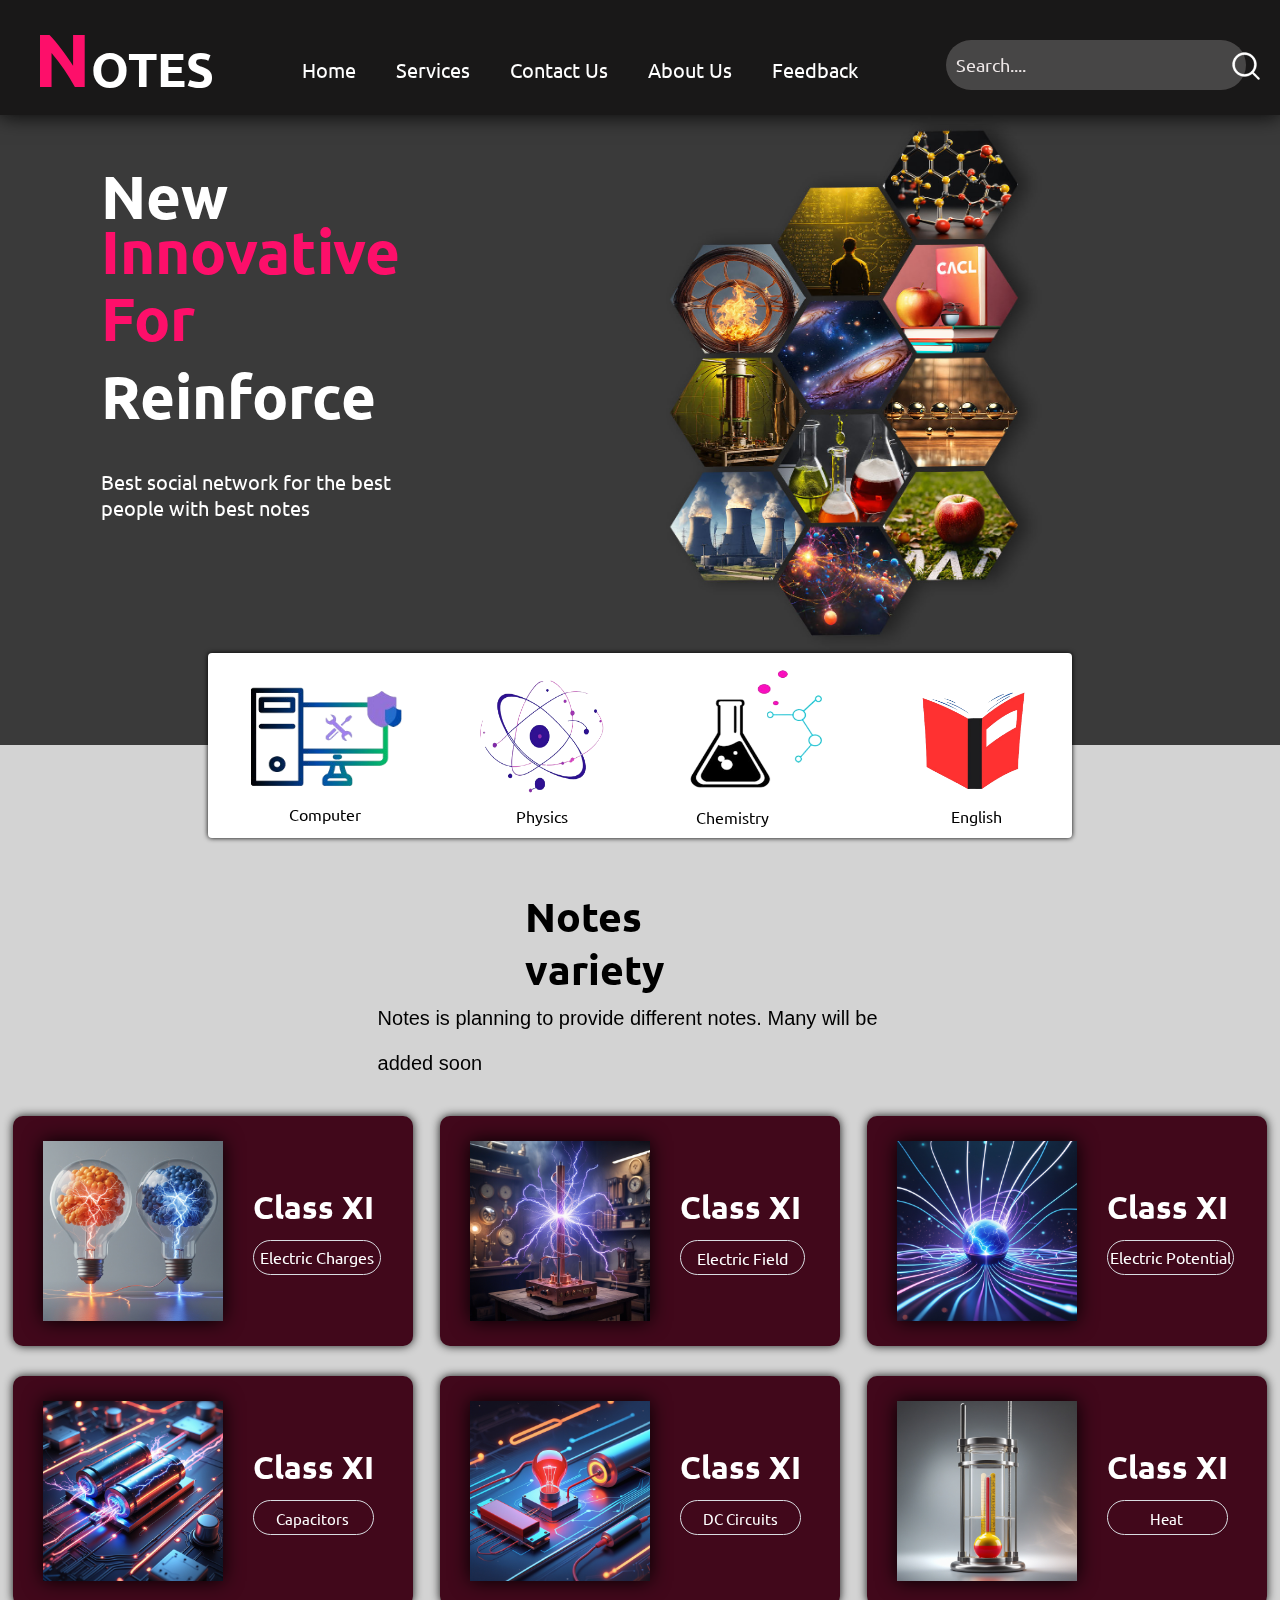
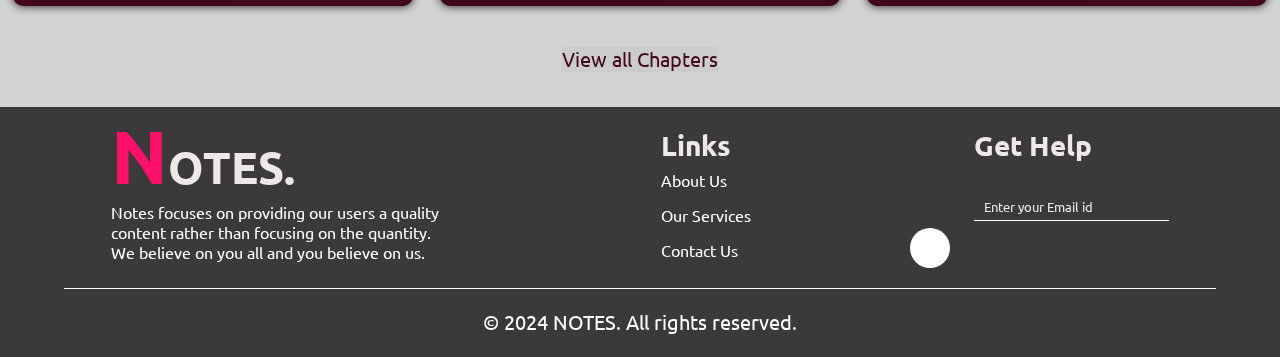
==== commit 44c26b58: "new update" ====
--- a/index.html
+++ b/index.html
@@ -85,7 +85,7 @@
                             <h1>Class XI</h1>
                         </div>
                         <div class="ipara">
-                            <p><a href="heat.html">Electric Charges</a></p>
+                            <p><a href="charge.html">Electric Charges</a></p>
                         </div>
                     </div>
                 </div>
--- a/style.css
+++ b/style.css
@@ -37,13 +37,13 @@
     margin-top: 25px;
 }
 
-#nav-bar-2  ul {
+#nav-bar-2 ul {
     display: flex;
     list-style: none;
     align-items: center;
 }
 
-#nav-bar-2 ul li a{
+#nav-bar-2 ul li a {
     text-decoration: none;
     font-size: 20px;
     color: #ffffff;
@@ -188,8 +188,24 @@
 
 /*right body ended*/
 
+
+/* images included for different html code iframe */
+
+.imp-material {
+    display: flex;
+    justify-content: space-around;
+    margin: 20px 10px;
+}
+
+.imp-material iframe {
+    width: 700px;
+    height: 870px;
+    box-shadow: 0px 0px 10px #c000ff;
+}
+
+/* end of the images of diffrnt html */
+
 /*main part && middle box included*/
-
 .main {
     background-color: #d3d3d3;
     box-sizing: border-box;
@@ -272,7 +288,6 @@
 /* website main content included from here*/
 
 .all-items {
-    margin: 10px 0px 0px 0px;
     box-sizing: border-box;
 }
 
@@ -420,7 +435,7 @@
     justify-content: center;
 }
 
-#show-more button  {
+#show-more button {
     margin: 40px 0px 35px 0px;
     color: #41081b;
     font-size: 20px;
